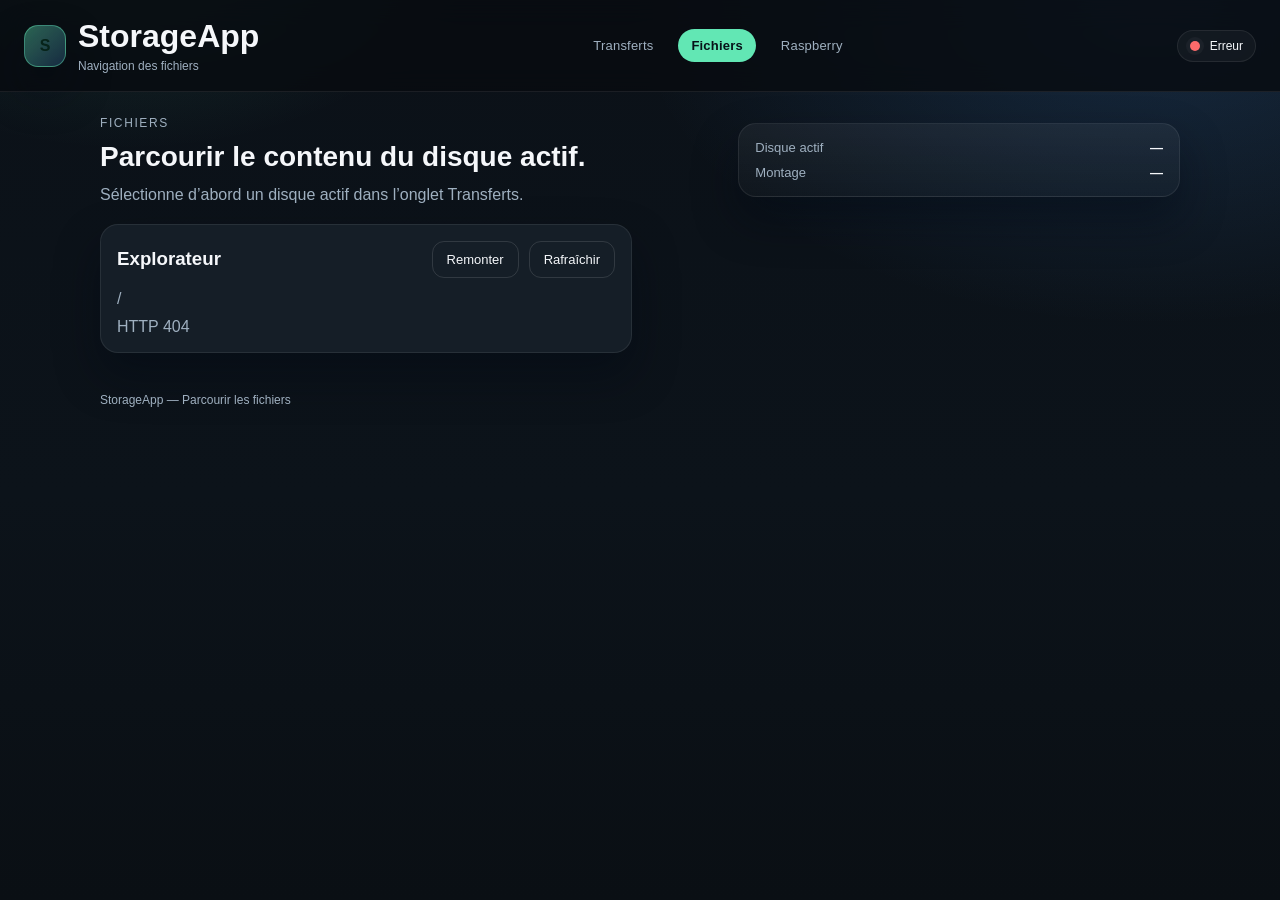
==== web/files.html @ 14ebda50 "feat(files): add active disk file browser page with secure navigation Introduce /files page to brows" ====
<!doctype html>
<html lang="fr">
<head>
  <meta charset="utf-8" />
  <meta name="viewport" content="width=device-width, initial-scale=1" />
  <title>StorageApp — Fichiers</title>
  <link rel="stylesheet" href="/web/style.css" />
</head>
<body>
  <header class="topbar">
    <div class="brand">
      <div class="logo">S</div>
      <div>
        <h1>StorageApp</h1>
        <p>Navigation des fichiers</p>
      </div>
    </div>

    <nav class="nav">
      <a class="nav__link" href="/">Transferts</a>
      <a class="nav__link nav__link--active" href="/files">Fichiers</a>
      <a class="nav__link" href="/system">Raspberry</a>
    </nav>

    <div class="status" id="filesStatus">
      <span class="dot" id="filesStatusDot"></span>
      <span id="filesStatusText">Chargement…</span>
    </div>
  </header>

  <main class="layout">
    <section class="hero">
      <div>
        <div class="eyebrow">Fichiers</div>
        <h2>Parcourir le contenu du disque actif.</h2>
        <p class="muted">Sélectionne d’abord un disque actif dans l’onglet Transferts.</p>
      </div>
      <div class="hero__panel">
        <div class="kv">
          <div><span>Disque actif</span><strong id="filesDiskLabel">—</strong></div>
          <div><span>Montage</span><strong id="filesMount">—</strong></div>
        </div>
      </div>
    </section>

    <section class="grid">
      <div class="card">
        <div class="card__head">
          <h3>Explorateur</h3>
          <div class="form-row">
            <button class="btn btn--ghost" id="upBtn">Remonter</button>
            <button class="btn btn--ghost" id="refreshBtn">Rafraîchir</button>
          </div>
        </div>
        <div class="muted files-path" id="filesPath">/</div>
        <div class="file-list" id="fileList"></div>
        <div class="muted" id="filesError"></div>
      </div>
    </section>
  </main>

  <footer class="footer">
    <span class="muted">StorageApp — Parcourir les fichiers</span>
  </footer>

  <script src="/web/files.js"></script>
</body>
</html>
---- web/style.css ----
:root {
  --bg: #0c1116;
  --bg-accent: #111821;
  --surface: #151e27;
  --surface-2: #0f171f;
  --border: rgba(255,255,255,0.08);
  --text: #f5f7fa;
  --muted: #9fb0c0;
  --accent: #62e7b4;
  --accent-2: #4ea1ff;
  --danger: #ff6b6b;
  --ok: #4cd97b;
  --warn: #f4c24f;
  --shadow: 0 22px 45px rgba(2,8,20,0.45);
  --radius: 18px;
  --sans: "Space Grotesk", "Manrope", "Avenir Next", "Helvetica Neue", sans-serif;
  --mono: "IBM Plex Mono", "SF Mono", "Menlo", "Consolas", monospace;
}

* { box-sizing: border-box; }
html, body { height: 100%; }
body {
  margin: 0;
  background:
    radial-gradient(600px 400px at 10% -10%, rgba(98,231,180,0.15), transparent 60%),
    radial-gradient(800px 500px at 90% 0%, rgba(78,161,255,0.18), transparent 65%),
    linear-gradient(180deg, #0b1118, #0c131a 55%, #0a0f14);
  color: var(--text);
  font-family: var(--sans);
}

h1, h2, h3 { margin: 0; font-weight: 600; }
p { margin: 0; }

.topbar {
  position: sticky;
  top: 0;
  z-index: 10;
  display: grid;
  grid-template-columns: auto 1fr auto;
  align-items: center;
  gap: 18px;
  padding: 18px 24px;
  background: rgba(8, 12, 17, 0.82);
  backdrop-filter: blur(14px);
  border-bottom: 1px solid var(--border);
}

.brand {
  display: flex;
  align-items: center;
  gap: 12px;
}
.logo {
  width: 42px;
  height: 42px;
  border-radius: 14px;
  background: linear-gradient(135deg, rgba(98,231,180,0.4), rgba(78,161,255,0.2));
  border: 1px solid rgba(98,231,180,0.45);
  display: grid;
  place-items: center;
  font-weight: 700;
  color: #07241a;
  box-shadow: var(--shadow);
}
.brand p {
  margin-top: 4px;
  color: var(--muted);
  font-size: 12px;
}

.nav {
  display: flex;
  gap: 12px;
  justify-content: center;
}
.nav__link {
  text-decoration: none;
  color: var(--muted);
  padding: 8px 12px;
  border-radius: 999px;
  border: 1px solid transparent;
  font-size: 13px;
  letter-spacing: 0.2px;
}
.nav__link:hover {
  color: var(--text);
  border-color: rgba(255,255,255,0.1);
  background: rgba(255,255,255,0.05);
}
.nav__link--active {
  color: #071218;
  background: var(--accent);
  border-color: rgba(98,231,180,0.6);
  font-weight: 600;
}

.status {
  display: inline-flex;
  align-items: center;
  gap: 10px;
  padding: 8px 12px;
  border-radius: 999px;
  border: 1px solid var(--border);
  background: rgba(255,255,255,0.04);
  font-size: 12px;
}
.dot {
  width: 10px;
  height: 10px;
  border-radius: 999px;
  background: var(--warn);
  box-shadow: 0 0 0 4px rgba(255,255,255,0.04);
}

.layout {
  max-width: 1120px;
  margin: 0 auto;
  padding: 24px 20px 32px;
  display: grid;
  gap: 20px;
}

.hero {
  display: grid;
  grid-template-columns: 1.4fr 1fr;
  gap: 20px;
  align-items: center;
}
.eyebrow {
  font-size: 12px;
  letter-spacing: 1.6px;
  text-transform: uppercase;
  color: var(--muted);
  margin-bottom: 10px;
}
.hero h2 {
  font-size: 28px;
  line-height: 1.2;
  margin-bottom: 12px;
}
.hero__panel {
  padding: 16px;
  border-radius: var(--radius);
  border: 1px solid var(--border);
  background: linear-gradient(180deg, rgba(255,255,255,0.05), rgba(255,255,255,0.02));
  box-shadow: var(--shadow);
}
.hero__meta {
  display: flex;
  align-items: center;
  justify-content: space-between;
  gap: 10px;
  flex-wrap: wrap;
}

.pill {
  display: inline-flex;
  align-items: center;
  gap: 6px;
  padding: 6px 12px;
  border-radius: 999px;
  border: 1px solid rgba(255,255,255,0.12);
  font-size: 12px;
  color: var(--muted);
}

.grid {
  display: grid;
  grid-template-columns: repeat(2, minmax(0, 1fr));
  gap: 16px;
}
.grid--wide {
  grid-template-columns: repeat(2, minmax(0, 1fr));
}

.card {
  border-radius: var(--radius);
  border: 1px solid var(--border);
  background: var(--surface);
  padding: 16px;
  box-shadow: var(--shadow);
}
.card__head {
  display: flex;
  align-items: center;
  justify-content: space-between;
  gap: 10px;
  margin-bottom: 12px;
}

.list { display: grid; gap: 12px; }
.row {
  border: 1px solid rgba(255,255,255,0.08);
  background: var(--surface-2);
  border-radius: 14px;
  padding: 12px;
  display: grid;
  grid-template-columns: 1fr auto;
  gap: 10px;
}
.row__title {
  display: flex;
  align-items: center;
  gap: 10px;
  flex-wrap: wrap;
}

.badge {
  display: inline-flex;
  align-items: center;
  padding: 6px 10px;
  border-radius: 999px;
  border: 1px solid rgba(255,255,255,0.12);
  font-size: 12px;
  color: var(--muted);
}
.badge--active { border-color: rgba(98,231,180,0.45); color: rgba(98,231,180,0.95); }
.badge--ok { border-color: rgba(76,217,123,0.4); color: rgba(76,217,123,0.9); }
.badge--warn { border-color: rgba(244,194,79,0.4); color: rgba(244,194,79,0.9); }
.badge--danger { border-color: rgba(255,107,107,0.4); color: rgba(255,107,107,0.9); }

.meta {
  display: grid;
  gap: 6px;
  margin-top: 8px;
  color: var(--muted);
  font-size: 13px;
}
.meta strong { color: var(--text); font-weight: 600; }

.actions {
  display: grid;
  align-content: start;
  gap: 8px;
  justify-items: end;
}

.form-row {
  display: flex;
  gap: 10px;
  flex-wrap: wrap;
  align-items: center;
}

.transfer {
  display: grid;
  gap: 12px;
}
.transfer__row {
  display: grid;
  grid-template-columns: auto 1fr auto;
  gap: 10px;
  align-items: center;
}
.transfer__label {
  font-size: 13px;
  color: var(--muted);
  min-width: 90px;
}
.transfer__divider {
  text-transform: uppercase;
  letter-spacing: 1.6px;
  font-size: 11px;
  color: rgba(255,255,255,0.4);
  margin: 2px 0;
}

.input,
.select {
  appearance: none;
  border: 1px solid rgba(255,255,255,0.12);
  border-radius: 12px;
  padding: 10px 12px;
  background: rgba(255,255,255,0.04);
  color: var(--text);
  font-size: 13px;
  width: 100%;
  min-height: 42px;
}
.select { cursor: pointer; }

.checkbox {
  display: flex;
  align-items: center;
  gap: 8px;
  margin-top: 10px;
  font-size: 13px;
  color: var(--muted);
}
.import__jobs {
  display: grid;
  gap: 10px;
  margin-top: 12px;
}

.btn {
  appearance: none;
  border: 1px solid rgba(255,255,255,0.12);
  border-radius: 12px;
  padding: 10px 14px;
  font-size: 13px;
  cursor: pointer;
  color: var(--text);
  background: rgba(255,255,255,0.05);
  transition: transform 0.15s ease, background 0.2s ease;
}
.btn:hover { transform: translateY(-1px); }
.btn:disabled { opacity: 0.55; cursor: not-allowed; transform: none; }
.btn--primary {
  border-color: rgba(98,231,180,0.5);
  background: rgba(98,231,180,0.18);
  color: #0a1b14;
  font-weight: 600;
}
.btn--ghost {
  background: transparent;
}
.btn--danger {
  border-color: rgba(255,107,107,0.5);
  background: rgba(255,107,107,0.15);
}

.hint {
  border: 1px dashed rgba(255,255,255,0.16);
  border-radius: 12px;
  padding: 10px 12px;
  color: var(--muted);
  font-size: 13px;
  margin-bottom: 12px;
}
code {
  font-family: var(--mono);
  font-size: 12px;
  padding: 2px 6px;
  border-radius: 8px;
  background: rgba(255,255,255,0.06);
  border: 1px solid rgba(255,255,255,0.1);
}

.active {
  border-radius: 14px;
  border: 1px solid rgba(255,255,255,0.1);
  padding: 12px;
  background: var(--surface-2);
}

.kv {
  display: grid;
  gap: 10px;
}
.kv div {
  display: flex;
  justify-content: space-between;
  gap: 10px;
  font-size: 13px;
  color: var(--muted);
}
.kv strong {
  color: var(--text);
  font-weight: 600;
}

.files-path {
  margin-bottom: 10px;
}

.file-list {
  display: grid;
  gap: 8px;
}

.file-row {
  display: grid;
  grid-template-columns: 1fr auto;
  gap: 12px;
  padding: 10px 12px;
  border-radius: 12px;
  border: 1px solid rgba(255,255,255,0.08);
  background: var(--surface-2);
  cursor: pointer;
}

.file-row--file {
  cursor: default;
  opacity: 0.85;
}

.file-name {
  font-size: 13px;
  color: var(--text);
}

.file-meta {
  font-size: 12px;
  color: var(--muted);
}

.empty { padding: 18px 6px; text-align: center; }
.muted { color: var(--muted); }

.footer {
  max-width: 1120px;
  margin: 0 auto 30px;
  padding: 8px 20px 16px;
  font-size: 12px;
  color: var(--muted);
  display: flex;
  justify-content: space-between;
  gap: 10px;
}

@media (max-width: 980px) {
  .topbar {
    grid-template-columns: 1fr;
    justify-items: start;
  }
  .nav { justify-content: flex-start; flex-wrap: wrap; }
  .hero { grid-template-columns: 1fr; }
  .grid, .grid--wide { grid-template-columns: 1fr; }
  .row { grid-template-columns: 1fr; }
  .actions { justify-items: start; }
  .transfer__row { grid-template-columns: 1fr; align-items: start; }
  .transfer__label { min-width: auto; }
}
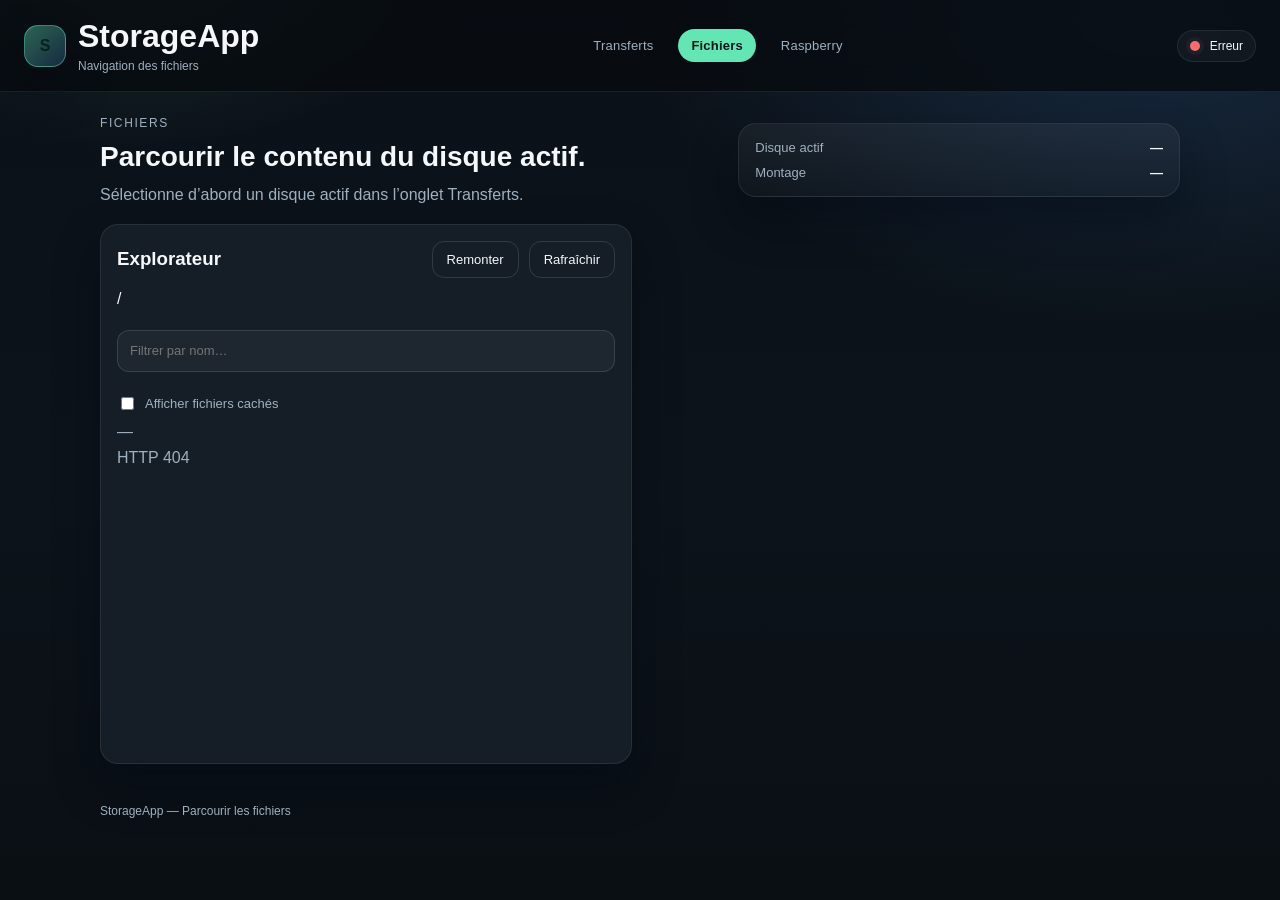
==== commit 600b8729: "Amélioration de l'explorateur de fichiers" ====
--- a/web/files.html
+++ b/web/files.html
@@ -43,8 +43,8 @@
       </div>
     </section>
 
-    <section class="grid">
-      <div class="card">
+    <section class="grid grid--wide">
+      <div class="card file-explorer">
         <div class="card__head">
           <h3>Explorateur</h3>
           <div class="form-row">
@@ -52,7 +52,17 @@
             <button class="btn btn--ghost" id="refreshBtn">Rafraîchir</button>
           </div>
         </div>
-        <div class="muted files-path" id="filesPath">/</div>
+        <div class="files-toolbar">
+          <div class="files-path" id="filesPath">/</div>
+          <div class="files-controls">
+            <input class="input" id="searchInput" type="text" placeholder="Filtrer par nom…" />
+            <label class="checkbox">
+              <input type="checkbox" id="showHidden" />
+              Afficher fichiers cachés
+            </label>
+          </div>
+        </div>
+        <div class="files-summary muted" id="filesSummary">—</div>
         <div class="file-list" id="fileList"></div>
         <div class="muted" id="filesError"></div>
       </div>
--- a/web/style.css
+++ b/web/style.css
@@ -365,9 +365,33 @@
   margin-bottom: 10px;
 }
 
+.file-explorer {
+  min-height: 60vh;
+}
+
+.files-toolbar {
+  display: grid;
+  gap: 12px;
+  margin-bottom: 10px;
+}
+
+.files-controls {
+  display: flex;
+  gap: 12px;
+  align-items: center;
+  flex-wrap: wrap;
+}
+
+.files-summary {
+  margin-bottom: 8px;
+}
+
 .file-list {
   display: grid;
   gap: 8px;
+  max-height: 60vh;
+  overflow: auto;
+  padding-right: 4px;
 }
 
 .file-row {
@@ -392,6 +416,9 @@
 }
 
 .file-meta {
+  display: grid;
+  gap: 2px;
+  text-align: right;
   font-size: 12px;
   color: var(--muted);
 }
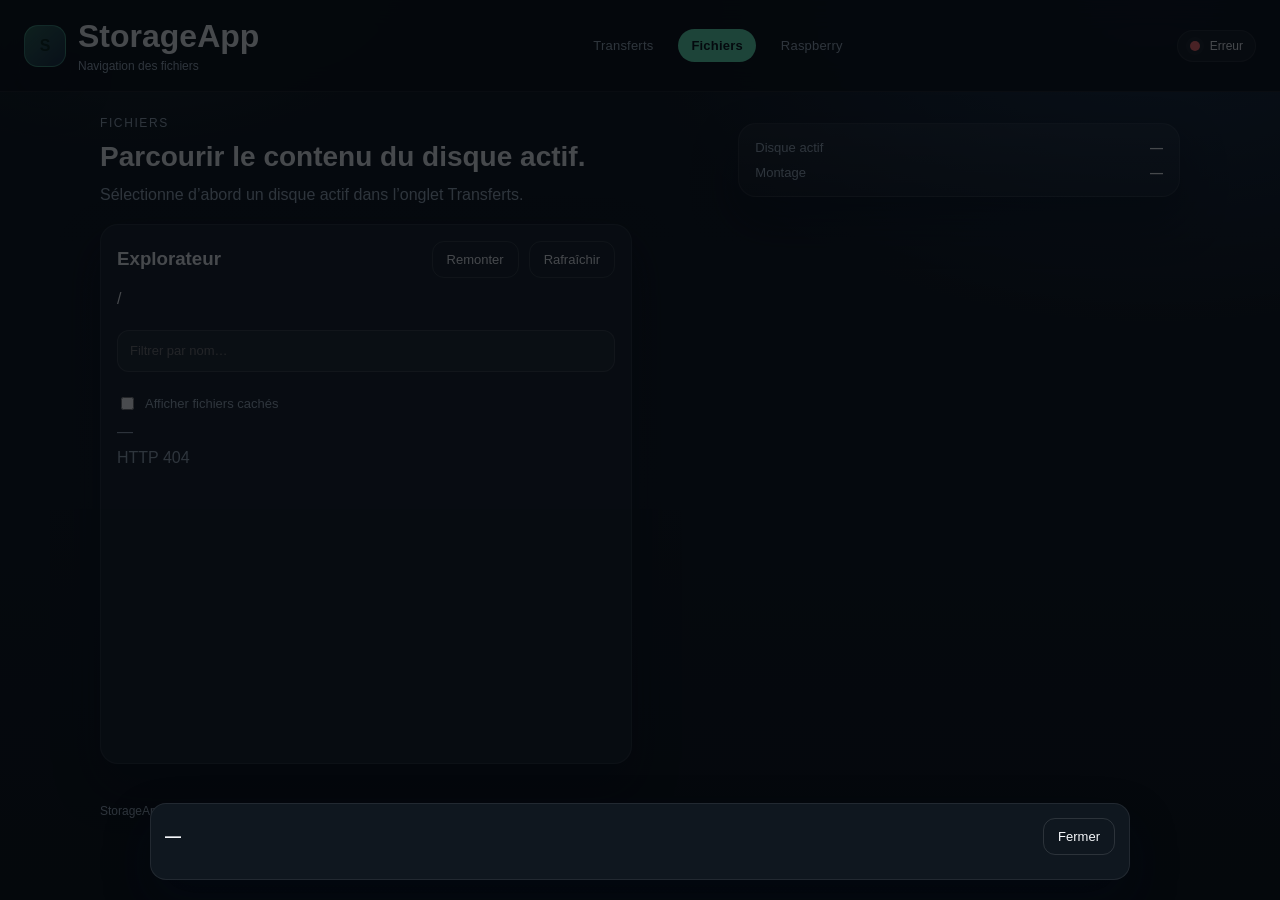
==== commit 81199aaf: "Amélioration UX" ====
--- a/web/files.html
+++ b/web/files.html
@@ -69,6 +69,16 @@
     </section>
   </main>
 
+  <div class="file-preview-overlay" id="filePreview" hidden>
+    <div class="file-preview">
+      <div class="file-preview__head">
+        <strong id="previewTitle">—</strong>
+        <button class="btn btn--ghost" id="previewClose">Fermer</button>
+      </div>
+      <div class="file-preview__body" id="previewBody"></div>
+    </div>
+  </div>
+
   <footer class="footer">
     <span class="muted">StorageApp — Parcourir les fichiers</span>
   </footer>
--- a/web/style.css
+++ b/web/style.css
@@ -394,6 +394,41 @@
   padding-right: 4px;
 }
 
+.file-preview-overlay {
+  position: fixed;
+  inset: 0;
+  background: rgba(3, 6, 10, 0.72);
+  display: grid;
+  place-items: end center;
+  padding: 20px;
+  z-index: 20;
+}
+
+.file-preview {
+  width: min(980px, 100%);
+  border: 1px solid rgba(255,255,255,0.08);
+  border-radius: 16px;
+  padding: 14px;
+  background: var(--surface-2);
+  box-shadow: var(--shadow);
+}
+
+.file-preview__head {
+  display: flex;
+  align-items: center;
+  justify-content: space-between;
+  gap: 12px;
+  margin-bottom: 10px;
+}
+
+.file-preview__media {
+  width: 100%;
+  max-height: 52vh;
+  object-fit: contain;
+  border-radius: 12px;
+  background: #0b0f14;
+}
+
 .file-row {
   display: grid;
   grid-template-columns: 1fr auto;
@@ -411,8 +446,28 @@
 }
 
 .file-name {
+  display: flex;
+  align-items: center;
+  gap: 10px;
   font-size: 13px;
   color: var(--text);
+}
+
+.file-tag {
+  font-size: 10px;
+  letter-spacing: 0.6px;
+  padding: 4px 6px;
+  border-radius: 999px;
+  border: 1px solid rgba(255,255,255,0.12);
+  color: var(--muted);
+}
+.file-tag--dir {
+  border-color: rgba(98,231,180,0.5);
+  color: rgba(98,231,180,0.95);
+}
+.file-tag--file {
+  border-color: rgba(78,161,255,0.5);
+  color: rgba(78,161,255,0.95);
 }
 
 .file-meta {
@@ -421,6 +476,55 @@
   text-align: right;
   font-size: 12px;
   color: var(--muted);
+}
+
+
+@media (max-width: 720px) {
+  .hero {
+    grid-template-columns: 1fr;
+  }
+  .hero__panel {
+    display: none;
+  }
+  .files-toolbar {
+    position: sticky;
+    top: 64px;
+    padding: 8px 0 10px;
+    background: var(--surface);
+    z-index: 2;
+  }
+  .files-controls {
+    flex-direction: column;
+    align-items: stretch;
+  }
+  .file-list {
+    max-height: 62vh;
+  }
+  .file-row {
+    grid-template-columns: 1fr;
+  }
+  .file-meta {
+    text-align: left;
+  }
+  .file-preview__media {
+    max-height: 40vh;
+    border-radius: 10px;
+  }
+  .file-preview {
+    border-radius: 14px 14px 0 0;
+    padding: 12px;
+  }
+  .file-preview__head {
+    position: sticky;
+    top: 0;
+    background: var(--surface-2);
+    padding-bottom: 8px;
+    z-index: 1;
+  }
+}
+
+body.preview-open {
+  overflow: hidden;
 }
 
 .empty { padding: 18px 6px; text-align: center; }
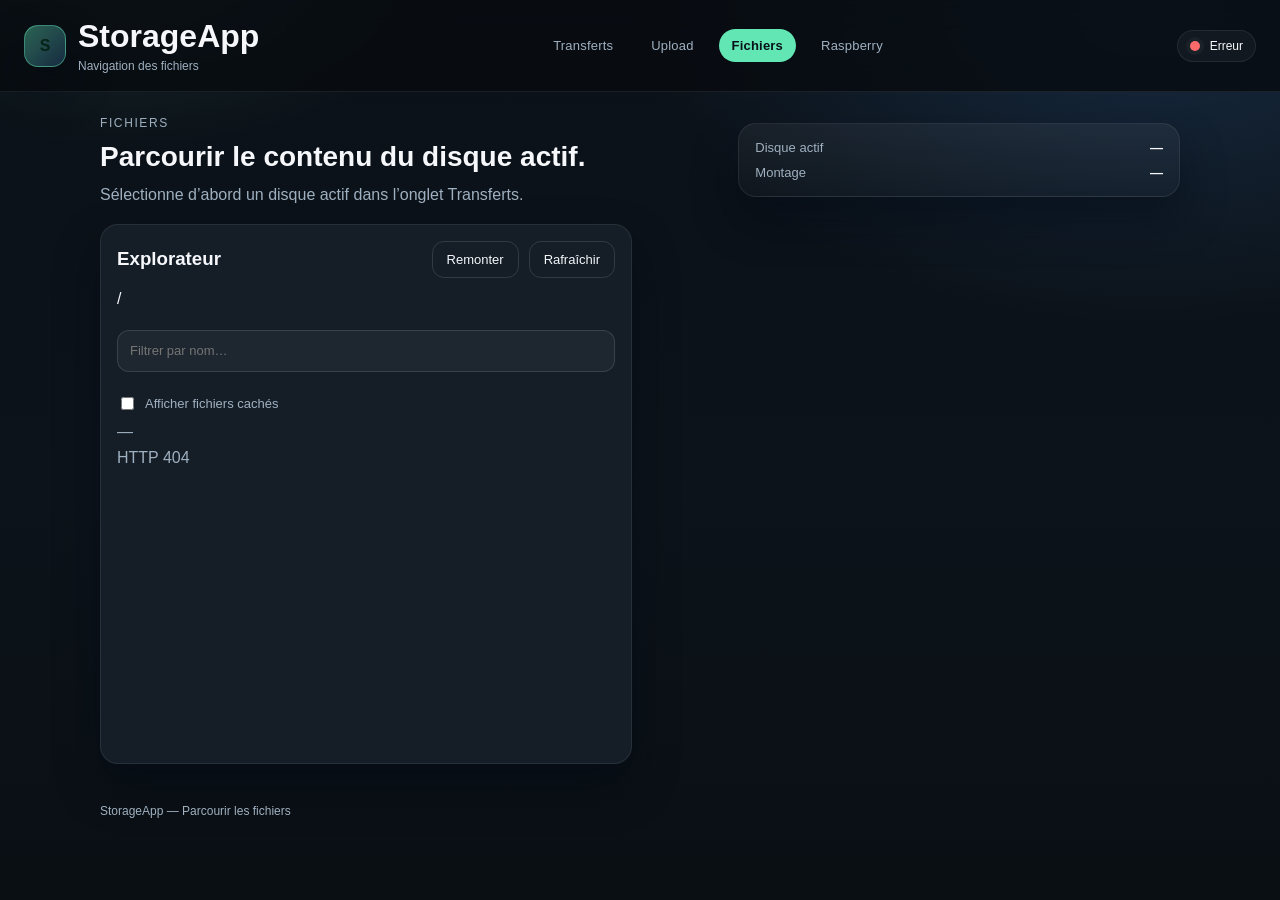
==== commit b2aaf831: "Ajout de la vérification des fichiers envoyées" ====
--- a/web/files.html
+++ b/web/files.html
@@ -18,6 +18,7 @@
 
     <nav class="nav">
       <a class="nav__link" href="/">Transferts</a>
+      <a class="nav__link" href="/upload">Upload</a>
       <a class="nav__link nav__link--active" href="/files">Fichiers</a>
       <a class="nav__link" href="/system">Raspberry</a>
     </nav>
--- a/web/style.css
+++ b/web/style.css
@@ -404,6 +404,10 @@
   z-index: 20;
 }
 
+.file-preview-overlay[hidden] {
+  display: none !important;
+}
+
 .file-preview {
   width: min(980px, 100%);
   border: 1px solid rgba(255,255,255,0.08);
@@ -507,7 +511,7 @@
     text-align: left;
   }
   .file-preview__media {
-    max-height: 40vh;
+    max-height: 32vh;
     border-radius: 10px;
   }
   .file-preview {
@@ -539,6 +543,74 @@
   display: flex;
   justify-content: space-between;
   gap: 10px;
+}
+
+.dropzone {
+  position: relative;
+  border: 1px dashed rgba(255,255,255,0.2);
+  border-radius: 16px;
+  padding: 24px;
+  text-align: center;
+  background: rgba(255,255,255,0.03);
+  transition: border-color 0.2s ease, box-shadow 0.2s ease;
+}
+.dropzone input[type="file"] {
+  position: absolute;
+  inset: 0;
+  opacity: 0;
+  cursor: pointer;
+}
+.dropzone--active {
+  border-color: rgba(98,231,180,0.6);
+  box-shadow: 0 0 0 2px rgba(98,231,180,0.2);
+}
+.upload-list {
+  display: grid;
+  gap: 12px;
+}
+.upload-item {
+  border-radius: 14px;
+  border: 1px solid rgba(255,255,255,0.08);
+  background: var(--surface-2);
+  padding: 12px;
+}
+.upload-item__head {
+  display: flex;
+  align-items: center;
+  justify-content: space-between;
+  gap: 10px;
+}
+.upload-item__meta {
+  margin-top: 8px;
+  font-size: 12px;
+}
+.upload-item--done {
+  border-color: rgba(76,217,123,0.6);
+}
+.upload-item--error {
+  border-color: rgba(255,107,107,0.6);
+}
+.progress {
+  height: 6px;
+  border-radius: 999px;
+  background: rgba(255,255,255,0.08);
+  overflow: hidden;
+  margin-top: 10px;
+}
+.progress__bar {
+  height: 100%;
+  width: 0%;
+  background: linear-gradient(90deg, rgba(98,231,180,0.9), rgba(78,161,255,0.9));
+  transition: width 0.2s ease;
+}
+.upload-controls {
+  display: grid;
+  gap: 8px;
+  margin-bottom: 12px;
+}
+.input-label {
+  font-size: 12px;
+  color: var(--muted);
 }
 
 @media (max-width: 980px) {
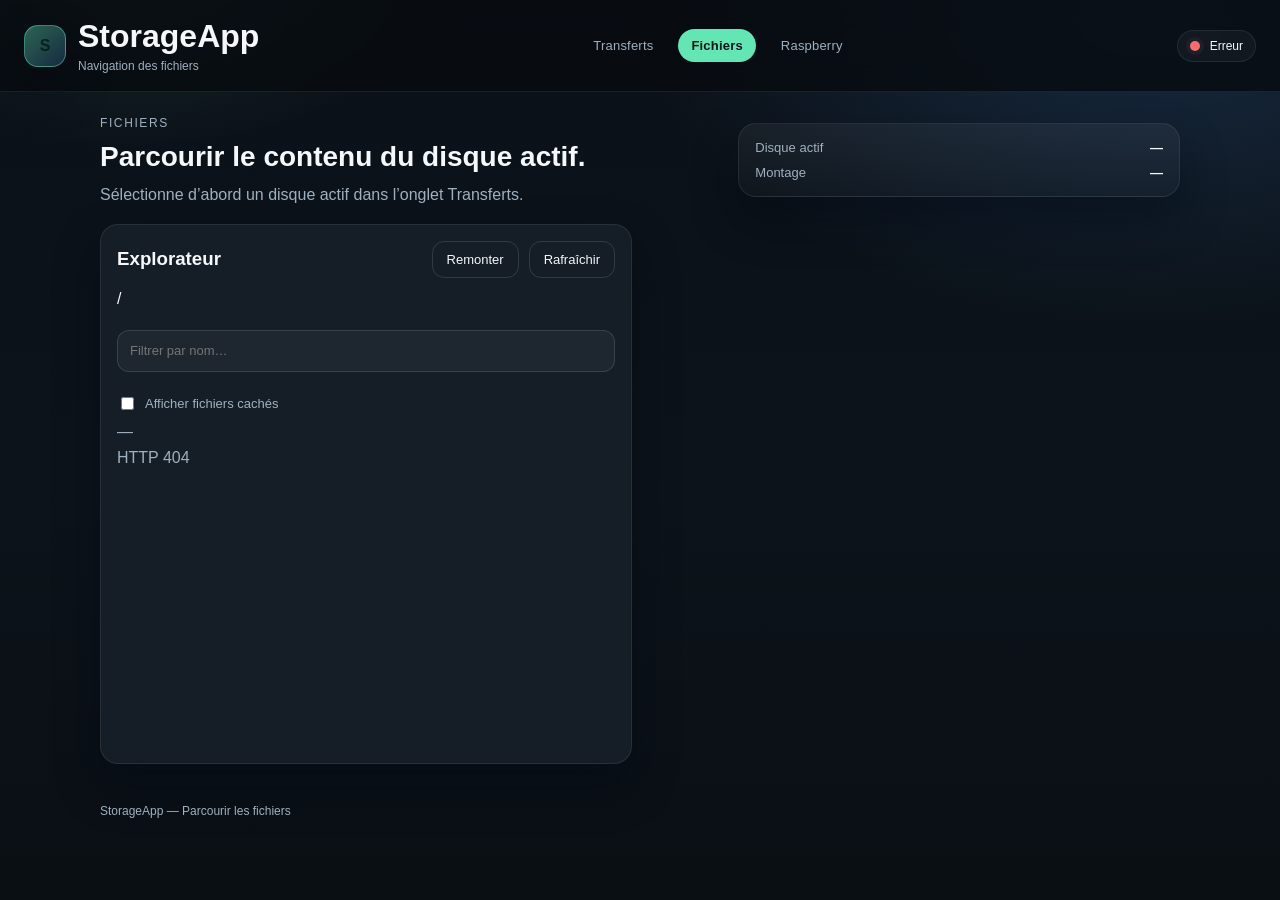
==== commit e176c5b6: "first dev commit" ====
--- a/web/files.html
+++ b/web/files.html
@@ -18,7 +18,6 @@
 
     <nav class="nav">
       <a class="nav__link" href="/">Transferts</a>
-      <a class="nav__link" href="/upload">Upload</a>
       <a class="nav__link nav__link--active" href="/files">Fichiers</a>
       <a class="nav__link" href="/system">Raspberry</a>
     </nav>
--- a/web/style.css
+++ b/web/style.css
@@ -545,74 +545,6 @@
   gap: 10px;
 }
 
-.dropzone {
-  position: relative;
-  border: 1px dashed rgba(255,255,255,0.2);
-  border-radius: 16px;
-  padding: 24px;
-  text-align: center;
-  background: rgba(255,255,255,0.03);
-  transition: border-color 0.2s ease, box-shadow 0.2s ease;
-}
-.dropzone input[type="file"] {
-  position: absolute;
-  inset: 0;
-  opacity: 0;
-  cursor: pointer;
-}
-.dropzone--active {
-  border-color: rgba(98,231,180,0.6);
-  box-shadow: 0 0 0 2px rgba(98,231,180,0.2);
-}
-.upload-list {
-  display: grid;
-  gap: 12px;
-}
-.upload-item {
-  border-radius: 14px;
-  border: 1px solid rgba(255,255,255,0.08);
-  background: var(--surface-2);
-  padding: 12px;
-}
-.upload-item__head {
-  display: flex;
-  align-items: center;
-  justify-content: space-between;
-  gap: 10px;
-}
-.upload-item__meta {
-  margin-top: 8px;
-  font-size: 12px;
-}
-.upload-item--done {
-  border-color: rgba(76,217,123,0.6);
-}
-.upload-item--error {
-  border-color: rgba(255,107,107,0.6);
-}
-.progress {
-  height: 6px;
-  border-radius: 999px;
-  background: rgba(255,255,255,0.08);
-  overflow: hidden;
-  margin-top: 10px;
-}
-.progress__bar {
-  height: 100%;
-  width: 0%;
-  background: linear-gradient(90deg, rgba(98,231,180,0.9), rgba(78,161,255,0.9));
-  transition: width 0.2s ease;
-}
-.upload-controls {
-  display: grid;
-  gap: 8px;
-  margin-bottom: 12px;
-}
-.input-label {
-  font-size: 12px;
-  color: var(--muted);
-}
-
 @media (max-width: 980px) {
   .topbar {
     grid-template-columns: 1fr;
